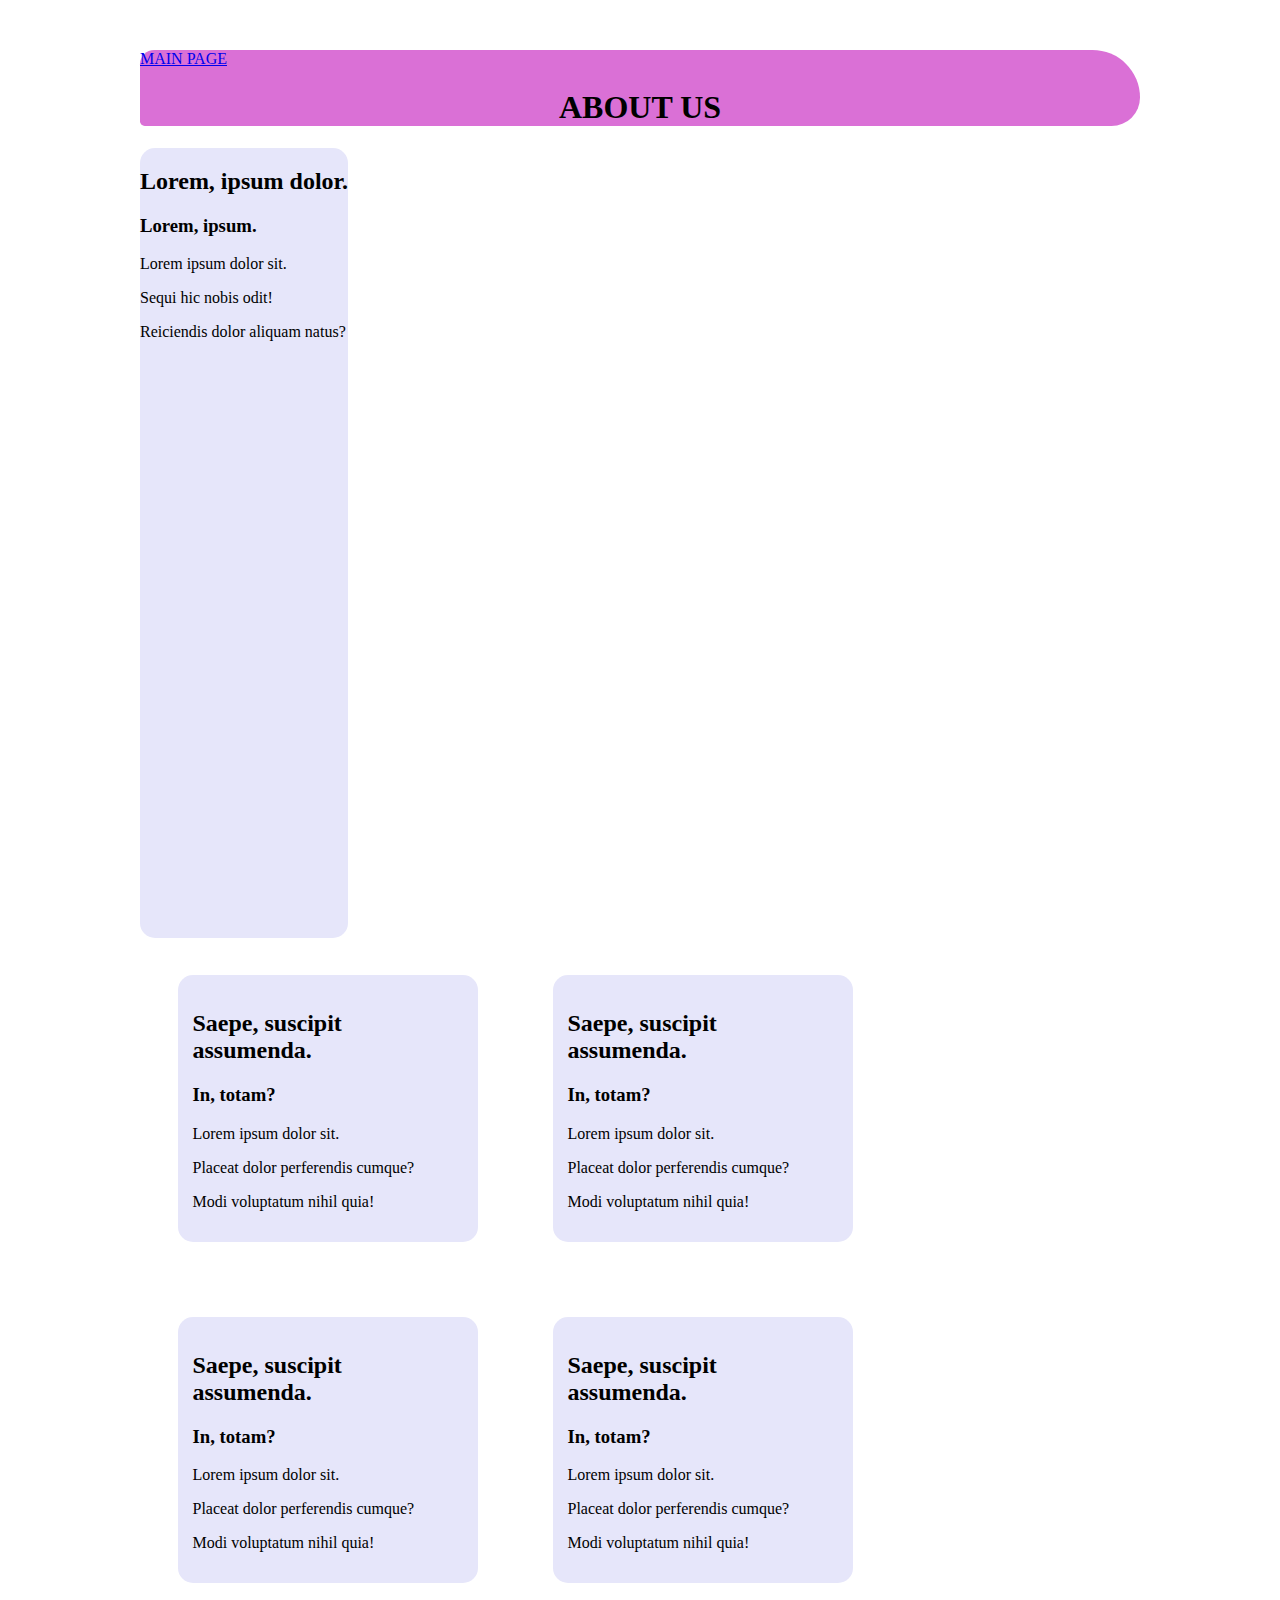
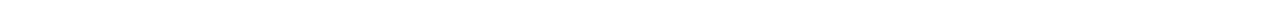
==== about.us.html @ 18971d0a "added" ====
<!DOCTYPE html>
<html lang="en">
<head>
    <meta charset="UTF-8">
    <meta name="viewport" content="width=device-width, initial-scale=1.0">
    <title>Document</title>
    <link rel="stylesheet" href="CSS/about.css">
</head>

<body >

            <div class="contanier bg-purple">
            <a href="index.html gradient">MAIN PAGE </a>
            <h1 >ABOUT US</h1>

            <div class="left-bar bg-cream">
                <h2>Lorem, ipsum dolor.</h2>
                <h3>Lorem, ipsum.</h3>
                <p >Lorem ipsum dolor sit.</p>
                <p>Sequi hic nobis odit!</p>
                <p>Reiciendis dolor aliquam natus?</p>
            </div>
            <div class="content ">

                <div class="card bg-cream">
                    <h2>Saepe, suscipit assumenda.</h2>
                    <h3>In, totam?</h3>
                    <p>Lorem ipsum dolor sit.</p>
                    <p>Placeat dolor perferendis cumque?</p>
                    <p>Modi voluptatum nihil quia!</p>
                </div>

                <div class="card bg-cream">
                    <h2>Saepe, suscipit assumenda.</h2>
                    <h3>In, totam?</h3>
                    <p>Lorem ipsum dolor sit.</p>
                    <p>Placeat dolor perferendis cumque?</p>
                    <p>Modi voluptatum nihil quia!</p>
                </div> 
                <div class="card bg-cream">
                    <h2>Saepe, suscipit assumenda.</h2>
                    <h3>In, totam?</h3>
                    <p>Lorem ipsum dolor sit.</p>
                    <p>Placeat dolor perferendis cumque?</p>
                    <p>Modi voluptatum nihil quia!</p>
                </div> 
                <div class="card bg-cream">
                    <h2>Saepe, suscipit assumenda.</h2>
                    <h3>In, totam?</h3>
                    <p>Lorem ipsum dolor sit.</p>
                    <p>Placeat dolor perferendis cumque?</p>
                    <p>Modi voluptatum nihil quia!</p>
                </div> 
            </div>
     </div>
</body>
</html>
---- CSS/about.css ----
.body {
    margin: 0;
    padding: 0;
}

h1{
    text-align: center;
}

.gradient{
    background-color: white;
}

.contanier {
    
    width: 1000px;
    /* margin-left:auto;
    margin-right: auto; */
    margin: 50px auto 0 ;
    border-radius: 15px 50px 30px 5px; 
}
    


.left-bar {
    pad
    width: 200px;
    height: 790px;
    float: left;
    margin-right:50px;
    border-radius: 15px;

}
.content { 
    width: 750px;
    float: left;
    height: auto;   
 }   

.card{
    width: 36%;
    float: left;
    margin:5%;
    padding: 2%;
    border-radius: 15px;
}


.clear{
    clear: both;
}
.box{
    width: 300px;
    height: 300px;
    padding: 10px;
}
.bg-red{
    background-color:red
}

.bg-green{
    background-color: green;
}

.bg-purple{
    background-color: #DA70D6;
}

.bg-cream{
    background-color:#E6E6FA;
}
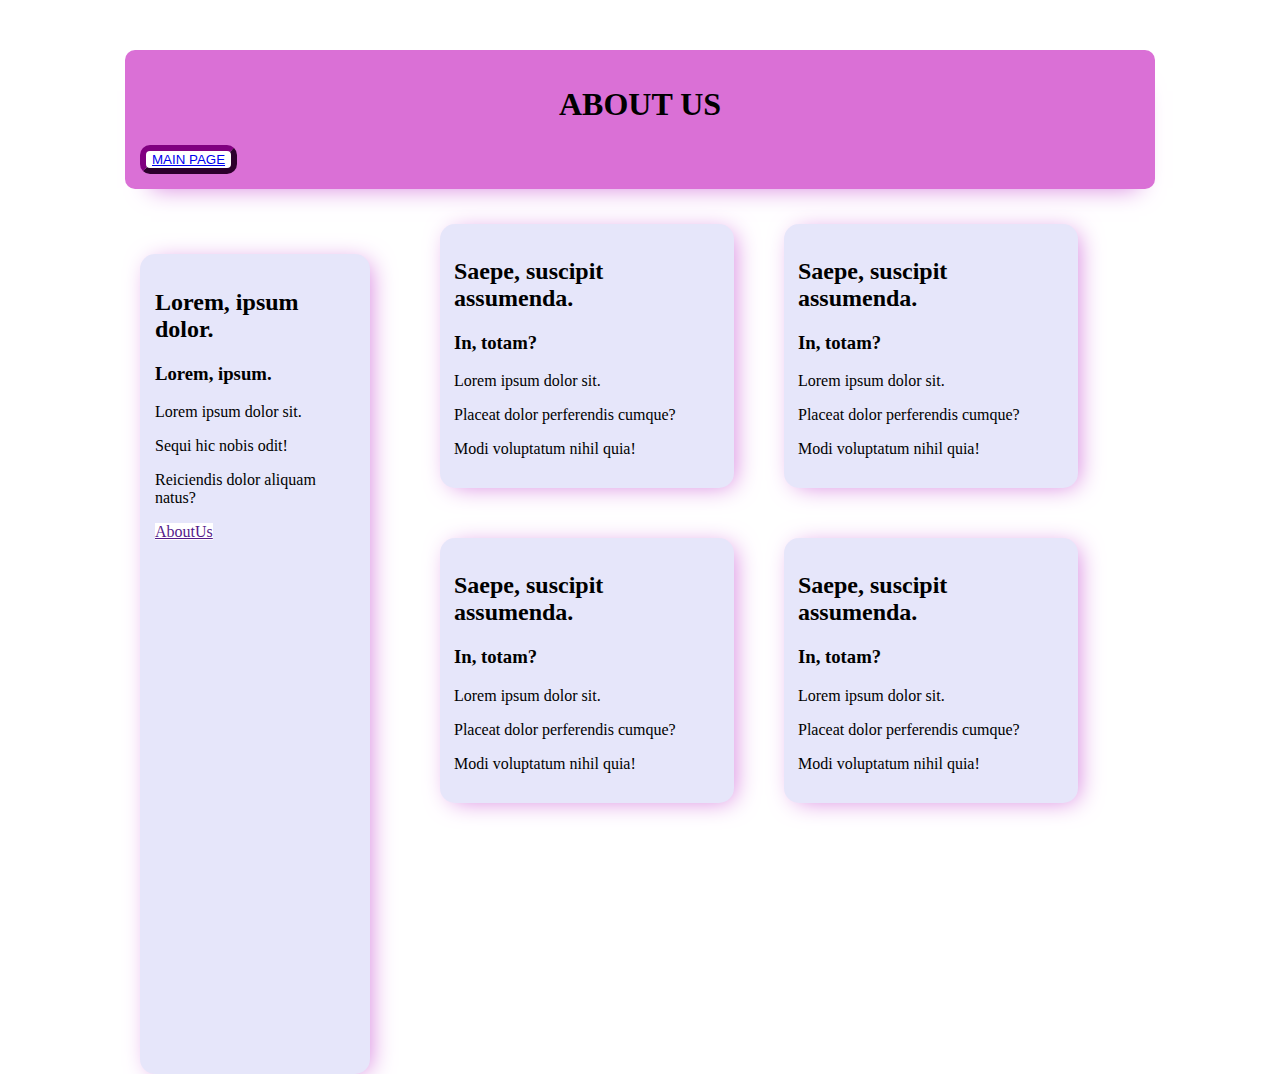
==== commit b31aa86a: "css added" ====
--- a/about.us.html
+++ b/about.us.html
@@ -9,9 +9,14 @@
 
 <body >
 
-            <div class="contanier bg-purple">
-            <a href="index.html gradient">MAIN PAGE </a>
-            <h1 >ABOUT US</h1>
+        <div class="contanier bg-purple">
+            <nav>
+                    <h1 >ABOUT US</h1>
+
+                    <button class="fristbutton1">
+                        <a href="index.html"> MAIN PAGE </a>
+                    </button>
+          </nav>
 
             <div class="left-bar bg-cream">
                 <h2>Lorem, ipsum dolor.</h2>
@@ -19,6 +24,8 @@
                 <p >Lorem ipsum dolor sit.</p>
                 <p>Sequi hic nobis odit!</p>
                 <p>Reiciendis dolor aliquam natus?</p>
+                <a href="" class="gradient btn ">AboutUs </a>
+
             </div>
             <div class="content ">
 
--- a/CSS/about.css
+++ b/CSS/about.css
@@ -3,12 +3,24 @@
     padding: 0;
 }
 
-h1{
-    text-align: center;
+h1{text-align: center;
 }
 
 .gradient{
     background-color: white;
+    
+}
+
+.btn {
+    padding: 20px 10 px;
+
+}
+
+.fristbutton1 {border: 6px outset #800080;
+    background-color:white;
+    border-radius: 10px;
+    text-decoration:none;
+    
 }
 
 .contanier {
@@ -17,32 +29,44 @@
     /* margin-left:auto;
     margin-right: auto; */
     margin: 50px auto 0 ;
-    border-radius: 15px 50px 30px 5px; 
+    border-radius: 10px; 
+    padding: 15px;
+    -webkit-box-shadow: 5px 20px 23px -21px rgba(213, 126, 222, 1);
+-moz-box-shadow: 5px 20px 23px -21px rgba(213, 126, 222, 1);
+box-shadow: 5px 20px 23px -21px rgba(213, 126, 222, 1);
 }
     
 
 
 .left-bar {
-    pad
+
     width: 200px;
     height: 790px;
     float: left;
-    margin-right:50px;
+    margin: 80px 50px 0 0;
     border-radius: 15px;
+    padding: 15px;
+    -webkit-box-shadow: 5px 3px 24px -5px rgba(213, 126, 222, 1);
+-moz-box-shadow: 5px 3px 24px -5px rgba(213, 126, 222, 1);
+box-shadow: 5px 3px 24px -5px rgba(213, 126, 222, 1);
 
 }
 .content { 
-    width: 750px;
+    width: 700px;
     float: left;
     height: auto;   
+    
  }   
 
 .card{
-    width: 36%;
+    width: 38%;
     float: left;
-    margin:5%;
+    margin:50px 30px 0 20px;
     padding: 2%;
     border-radius: 15px;
+    -webkit-box-shadow: 5px 3px 24px -5px rgba(213, 126, 222, 1);
+-moz-box-shadow: 5px 3px 24px -5px rgba(213, 126, 222, 1);
+box-shadow: 5px 3px 24px -5px rgba(213, 126, 222, 1);
 }
 
 
